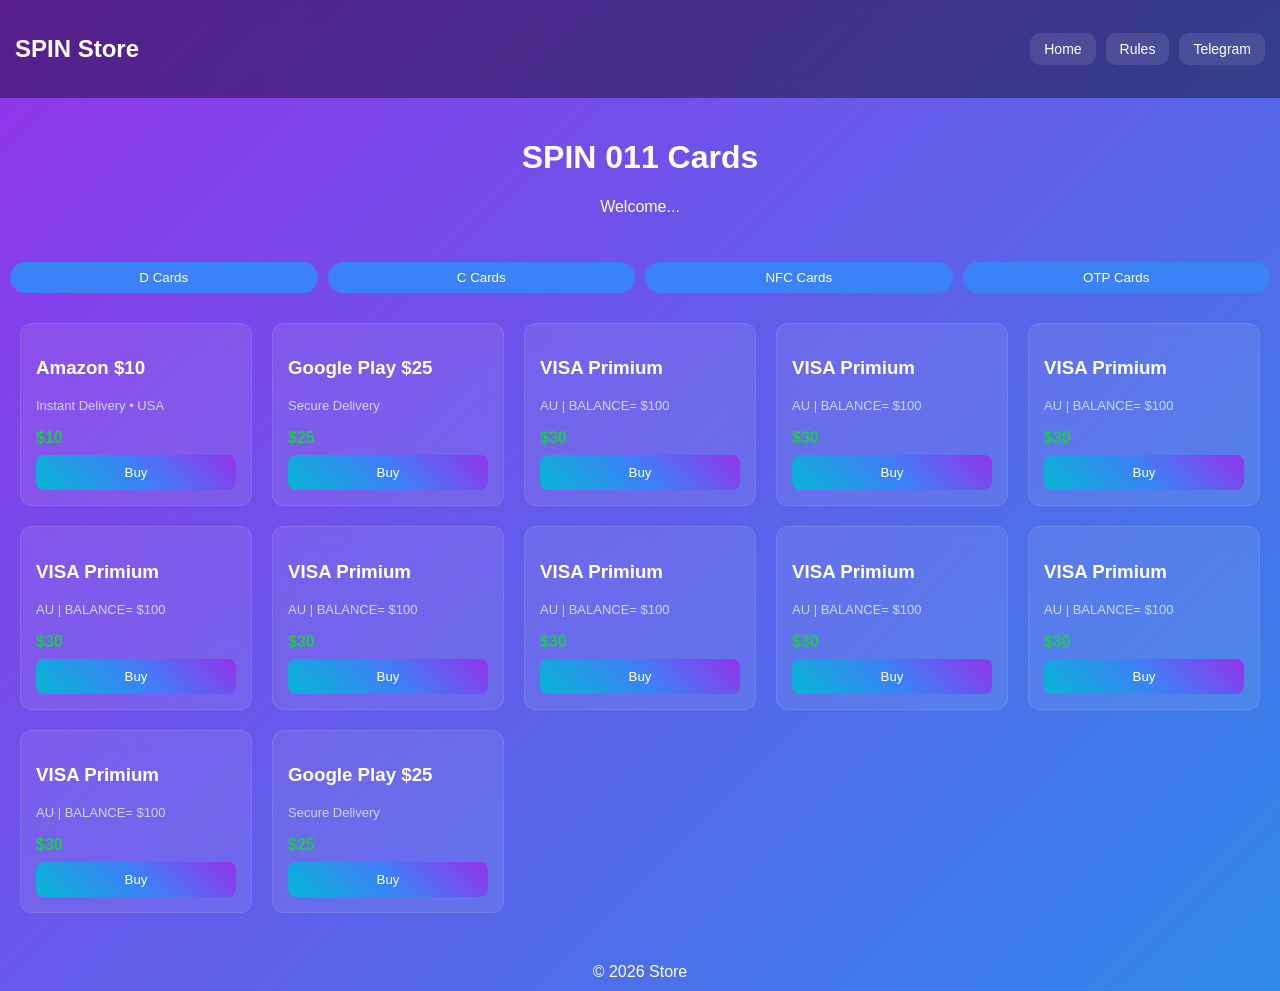
==== index.html @ 426123dc "Update index.html" ====
<!DOCTYPE html>
<html>
<head>
  <title>SPIN Store</title>
  <meta name="viewport" content="width=device-width, initial-scale=1.0">
  <link rel="stylesheet" href="style.css">
</head>
<body>

<nav>
  <h2>SPIN Store</h2>
  <div class="nav-boxes">
    <div class="nav-box" onclick="goPage('index.html')">Home</div>
    <div class="nav-box" onclick="goPage('telegram.html')">Rules</div>
    <div class="nav-box" onclick="goPage('telegram.html')">Telegram</div>
  </div>
</nav>

<header>
  <h1>SPIN 011 Cards</h1>
  <p>Welcome...</p>
</header>

<div class="category-buttons">
  <button onclick="filterCategory('D')">D Cards</button>
  <button onclick="filterCategory('C')">C Cards</button>
  <button onclick="filterCategory('NFC')">NFC Cards</button>
  <button onclick="filterCategory('OTP')">OTP Cards</button>
</div>

<div class="container" id="products"></div>

<footer>© 2026 Store</footer>

<script src="script.js"></script>
</body>
</html>
---- style.css ----
/* 🌌 BACKGROUND */
body {
  margin: 0;
  font-family: sans-serif;
  color: white;
  background: linear-gradient(-45deg,#0f172a,#1e3a8a,#0ea5e9,#9333ea);
  background-size: 400% 400%;
  animation: bg 10s ease infinite;
}

@keyframes bg {
  0% { background-position: 0% }
  50% { background-position: 100% }
  100% { background-position: 0% }
}

/* 🧱 NAVBAR */
nav {
  display: flex;
  justify-content: space-between;
  align-items: center;
  padding: 15px;
  background: rgba(0,0,0,0.4);
  backdrop-filter: blur(10px);
  flex-wrap: wrap;
}

.nav-boxes {
  display: flex;
  gap: 10px;
  flex-wrap: wrap;
}

.nav-box {
  padding: 8px 14px;
  border-radius: 10px;
  background: rgba(255,255,255,0.1);
  cursor: pointer;
  transition: 0.3s;
  font-size: 14px;
}

.nav-box:hover {
  background: #0ea5e9;
  transform: translateY(-2px);
  box-shadow: 0 0 10px #0ea5e9;
}

/* HEADER */
header {
  text-align: center;
  padding: 20px;
}

/* CATEGORY BUTTONS HORIZONTAL LINE */
.category-buttons {
  display: flex;
  justify-content: center;
  gap: 10px;
  padding: 10px;
  flex-wrap: nowrap;          /* stay in one line */
}

.category-buttons button {
  padding: 8px 12px;           /* smaller padding */
  border: none;
  border-radius: 20px;
  background: #3b82f6;
  color: white;
  cursor: pointer;
  transition: 0.3s;
  flex: 1 1 auto;              /* shrink to fit available space */
  min-width: 80px;             /* optional minimum size */
  text-align: center;
}

.category-buttons button:hover {
  transform: scale(1.05);
  box-shadow: 0 0 10px #3b82f6;
}

/* 🛒 PRODUCT GRID (MAX 5 PER ROW) */
.container {
  display: grid;
  grid-template-columns: repeat(5, 1fr);
  gap: 20px;
  padding: 20px;
  max-width: 1400px;
  margin: auto;
}

/* 💎 CARD */
.card {
  background: rgba(255,255,255,0.08);
  backdrop-filter: blur(10px);
  padding: 15px;
  border-radius: 12px;
  transition: 0.3s;
  border: 1px solid rgba(255,255,255,0.1);
}

.card:hover {
  transform: translateY(-5px);
  box-shadow: 0 0 20px rgba(14,165,233,0.6);
}

/* TEXT */
.subtitle {
  font-size: 13px;
  color: #cbd5f5;
  margin: 5px 0;
}

.price {
  color: #22c55e;
  font-weight: bold;
  margin-bottom: 8px;
}

/* 🔥 BUTTON */
button {
  width: 100%;
  padding: 10px;
  border: none;
  background: linear-gradient(45deg,#06b6d4,#3b82f6,#9333ea);
  color: white;
  border-radius: 8px;
  cursor: pointer;
  transition: 0.3s;
}

button:hover {
  transform: scale(1.05);
  box-shadow: 0 0 15px #3b82f6;
}

/* FOOTER */
footer {
  text-align: center;
  padding: 10px;
  margin-top: 20px;
}

/* ✈️ TELEGRAM LOGO ANIMATION */
.telegram-logo {
  display: flex;
  justify-content: center;
  margin-bottom: 15px;
}

.telegram-logo img {
  width: 80px;
  animation: float 3s ease-in-out infinite, glow 2s infinite alternate;
}

@keyframes float {
  0% { transform: translateY(0); }
  50% { transform: translateY(-10px); }
  100% { transform: translateY(0); }
}

@keyframes glow {
  from { filter: drop-shadow(0 0 5px #0ea5e9); }
  to { filter: drop-shadow(0 0 20px #0ea5e9); }
}

/* 📱 TABLET */
@media (max-width: 1024px) {
  .container {
    grid-template-columns: repeat(3, 1fr);
  }
}

/* 📱 MOBILE */
@media (max-width: 600px) {
  .container {
    grid-template-columns: repeat(1, 1fr);
  }

  nav {
    flex-direction: column;
    text-align: center;
  }

  .nav-boxes {
    justify-content: center;
    margin-top: 10px;
  }

  .category-buttons {
    gap: 8px;
    padding: 8px;
  }
}
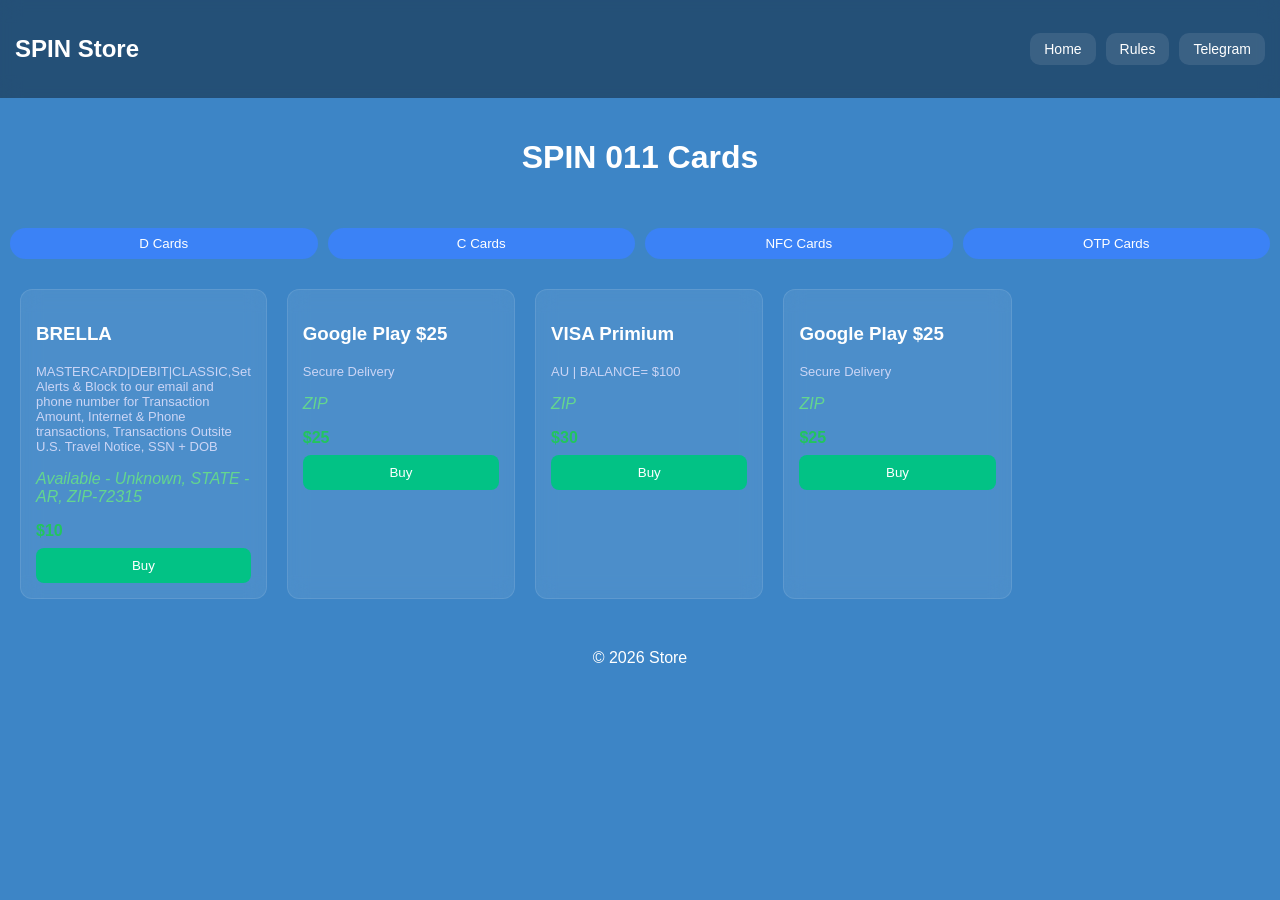
==== commit bfe598ad: "Update index.html" ====
--- a/index.html
+++ b/index.html
@@ -11,14 +11,13 @@
   <h2>SPIN Store</h2>
   <div class="nav-boxes">
     <div class="nav-box" onclick="goPage('index.html')">Home</div>
-    <div class="nav-box" onclick="goPage('telegram.html')">Rules</div>
+    <div class="nav-box" onclick="goPage('rule.html')">Rules</div>
     <div class="nav-box" onclick="goPage('telegram.html')">Telegram</div>
   </div>
 </nav>
 
 <header>
   <h1>SPIN 011 Cards</h1>
-  <p>Welcome...</p>
 </header>
 
 <div class="category-buttons">
--- a/style.css
+++ b/style.css
@@ -3,9 +3,8 @@
   margin: 0;
   font-family: sans-serif;
   color: white;
-  background: linear-gradient(-45deg,#0f172a,#1e3a8a,#0ea5e9,#9333ea);
+  background: #3d85c6;
   background-size: 400% 400%;
-  animation: bg 10s ease infinite;
 }
 
 @keyframes bg {
@@ -116,13 +115,18 @@
   font-weight: bold;
   margin-bottom: 8px;
 }
+.details {
+  color: #64d68e;
+  font-style: italic;
+  margin-bottom: 7px;
+}
 
 /* 🔥 BUTTON */
 button {
   width: 100%;
   padding: 10px;
   border: none;
-  background: linear-gradient(45deg,#06b6d4,#3b82f6,#9333ea);
+  background: #02c285;
   color: white;
   border-radius: 8px;
   cursor: pointer;
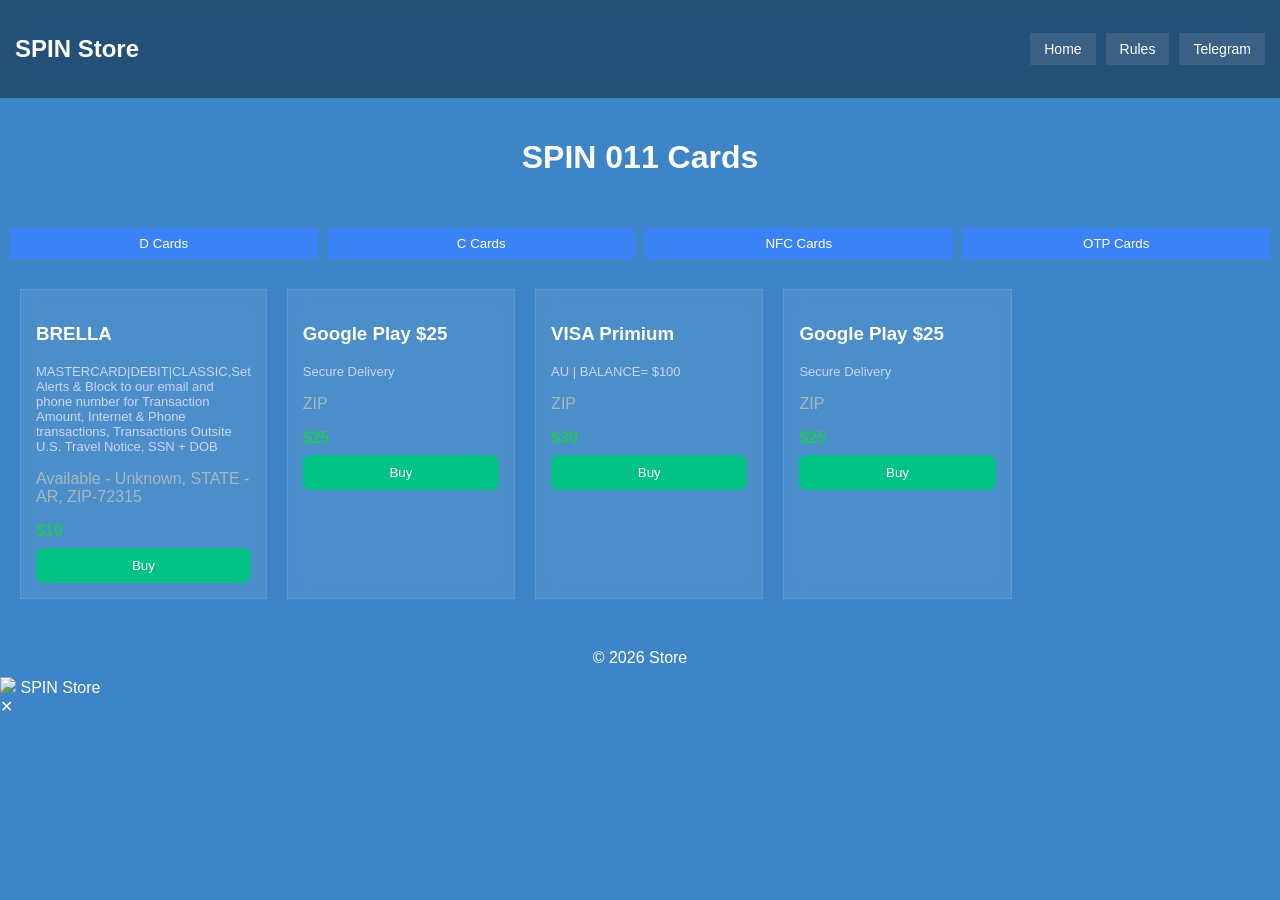
==== commit 424a2b4b: "Update index.html" ====
--- a/index.html
+++ b/index.html
@@ -31,6 +31,14 @@
 
 <footer>© 2026 Store</footer>
 
+<div class="top-bar">
+  <div class="left">
+    <img src="https://i.ibb.co/LdTF1vs0/image.png" class="logo">
+    <span>SPIN Store</span>
+  </div>
+  <span class="close-btn">✕</span>
+</div>
+  
 <script src="script.js"></script>
 </body>
 </html>
--- a/style.css
+++ b/style.css
@@ -1,4 +1,4 @@
-/* 🌌 BACKGROUND */
+ /* 🌌 BACKGROUND */
 body {
   margin: 0;
   font-family: sans-serif;
@@ -32,7 +32,7 @@
 
 .nav-box {
   padding: 8px 14px;
-  border-radius: 10px;
+  border-radius: 0px;
   background: rgba(255,255,255,0.1);
   cursor: pointer;
   transition: 0.3s;
@@ -63,7 +63,7 @@
 .category-buttons button {
   padding: 8px 12px;           /* smaller padding */
   border: none;
-  border-radius: 20px;
+  border-radius: 0px;
   background: #3b82f6;
   color: white;
   cursor: pointer;
@@ -93,7 +93,7 @@
   background: rgba(255,255,255,0.08);
   backdrop-filter: blur(10px);
   padding: 15px;
-  border-radius: 12px;
+  border-radius: 0px;
   transition: 0.3s;
   border: 1px solid rgba(255,255,255,0.1);
 }
@@ -116,8 +116,8 @@
   margin-bottom: 8px;
 }
 .details {
-  color: #64d68e;
-  font-style: italic;
+  color: #a8b8bf;
+  font-style: Normal;
   margin-bottom: 7px;
 }
 
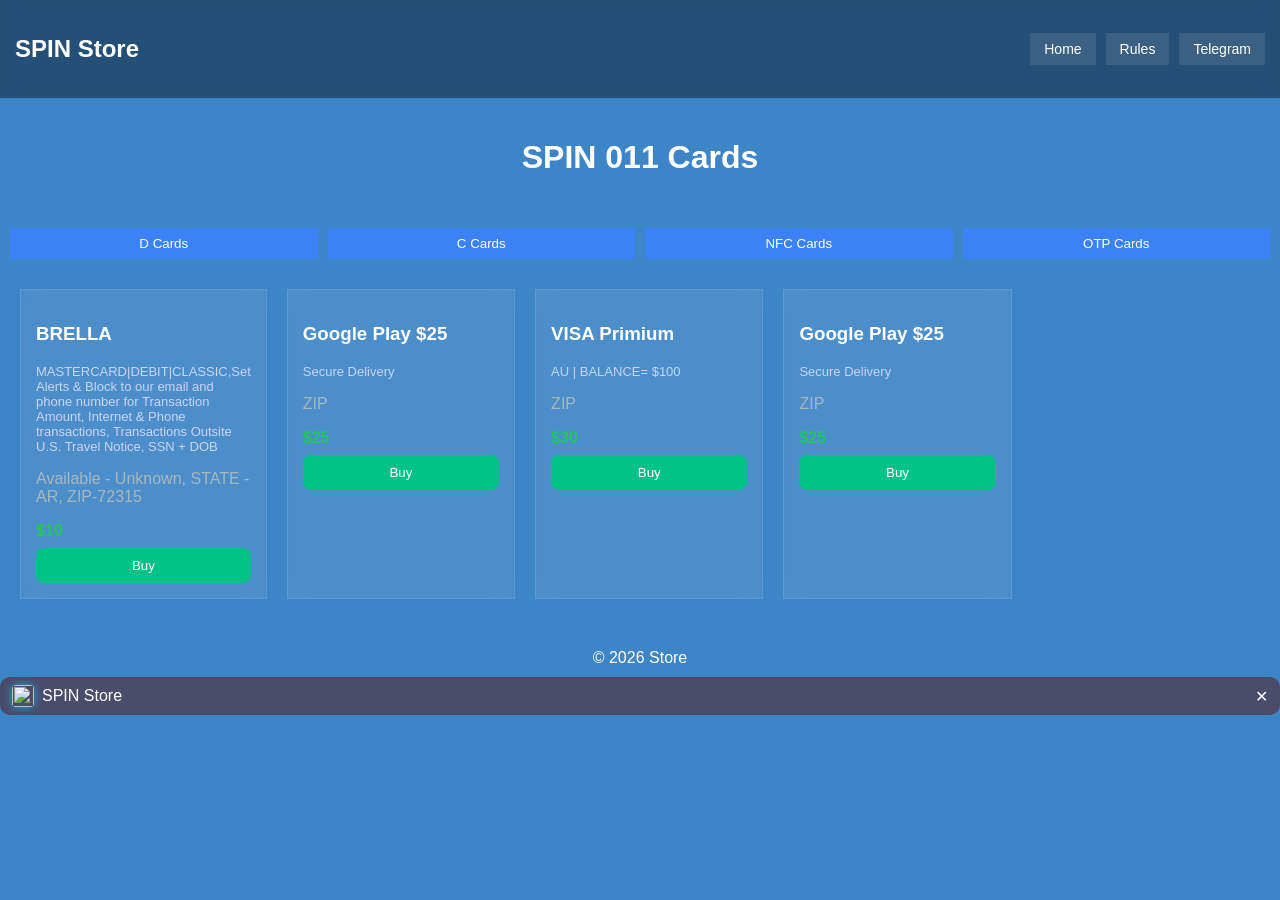
==== commit 448da1a1: "Update index.html" ====
--- a/index.html
+++ b/index.html
@@ -3,6 +3,10 @@
 <head>
   <title>SPIN Store</title>
   <meta name="viewport" content="width=device-width, initial-scale=1.0">
+
+  <!-- 🔥 FAVICON (TAB LOGO) -->
+  <link rel="icon" type="image/png" href="https://i.ibb.co/LdTF1vs0/image.png">
+
   <link rel="stylesheet" href="style.css">
 </head>
 <body>
--- a/style.css
+++ b/style.css
@@ -168,6 +168,32 @@
   to { filter: drop-shadow(0 0 20px #0ea5e9); }
 }
 
+.top-bar {
+  display: flex;
+  justify-content: space-between;
+  align-items: center;
+  background: #4b4b6a;
+  padding: 8px 12px;
+  border-radius: 10px;
+}
+
+.left {
+  display: flex;
+  align-items: center;
+  gap: 8px;
+}
+
+.logo {
+  width: 22px;
+  height: 22px;
+  border-radius: 4px;
+  box-shadow: 0 0 8px #0ea5e9;
+}
+
+.close-btn {
+  cursor: pointer;
+}
+
 /* 📱 TABLET */
 @media (max-width: 1024px) {
   .container {
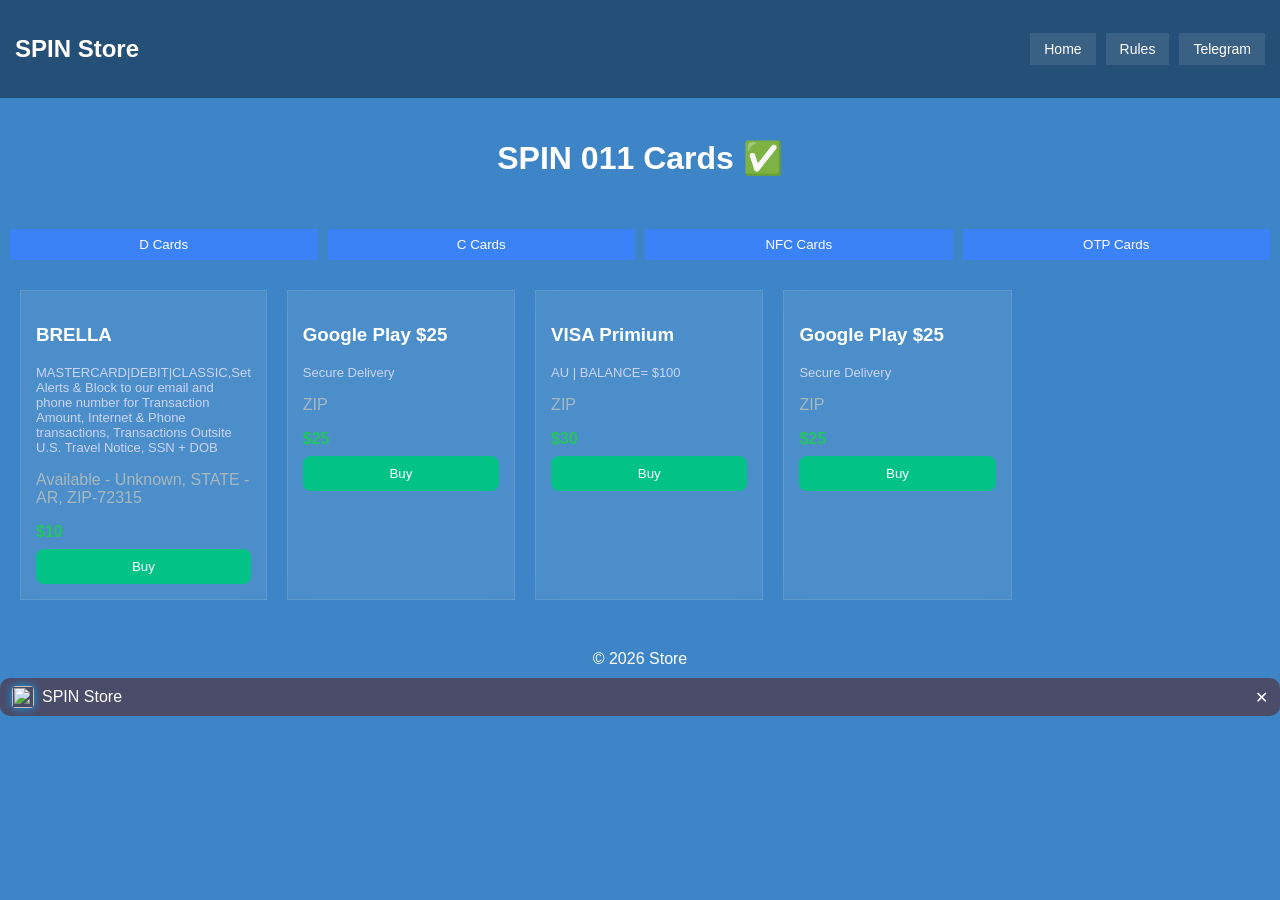
==== commit 2fd16191: "Update index.html" ====
--- a/index.html
+++ b/index.html
@@ -1,6 +1,7 @@
 <!DOCTYPE html>
 <html>
 <head>
+  <meta charset="UTF-8">
   <title>SPIN Store</title>
   <meta name="viewport" content="width=device-width, initial-scale=1.0">
 
@@ -21,7 +22,7 @@
 </nav>
 
 <header>
-  <h1>SPIN 011 Cards</h1>
+  <h1>SPIN 011 Cards ✅</h1>
 </header>
 
 <div class="category-buttons">
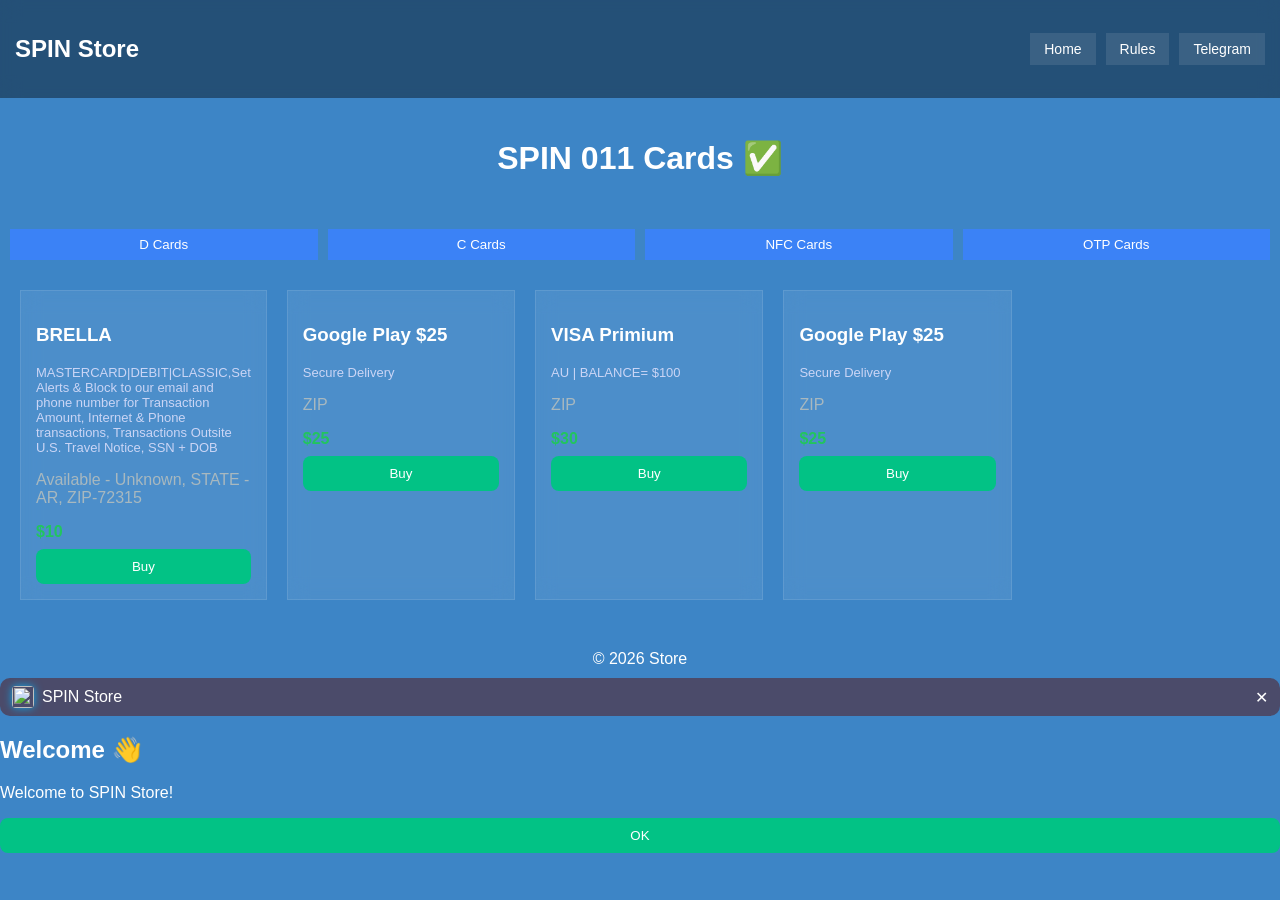
==== commit d0e64a07: "Update index.html" ====
--- a/index.html
+++ b/index.html
@@ -43,7 +43,15 @@
   </div>
   <span class="close-btn">✕</span>
 </div>
-  
+
+<div id="popup" class="popup">
+  <div class="popup-box">
+    <h2>Welcome 👋</h2>
+    <p>Welcome to SPIN Store!</p>
+    <button onclick="closePopup()">OK</button>
+  </div>
+</div>  
+
 <script src="script.js"></script>
 </body>
 </html>
